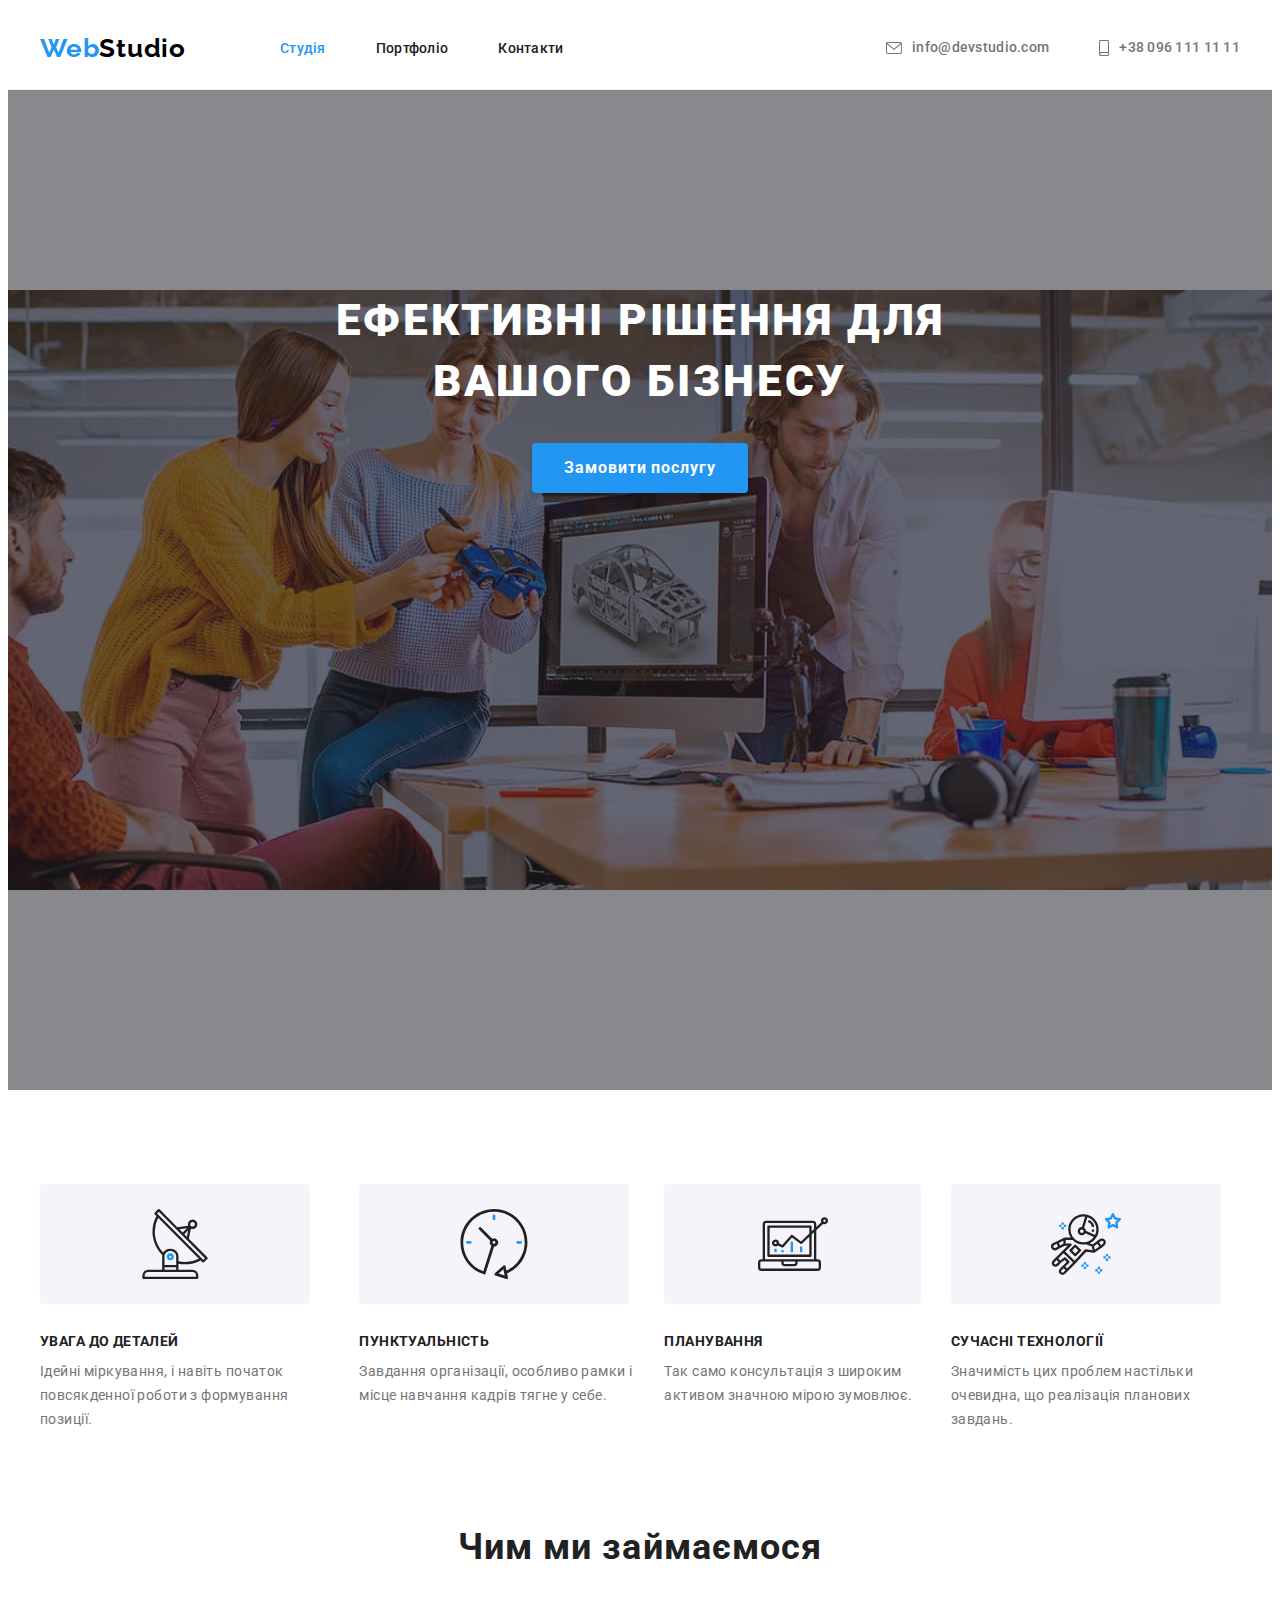
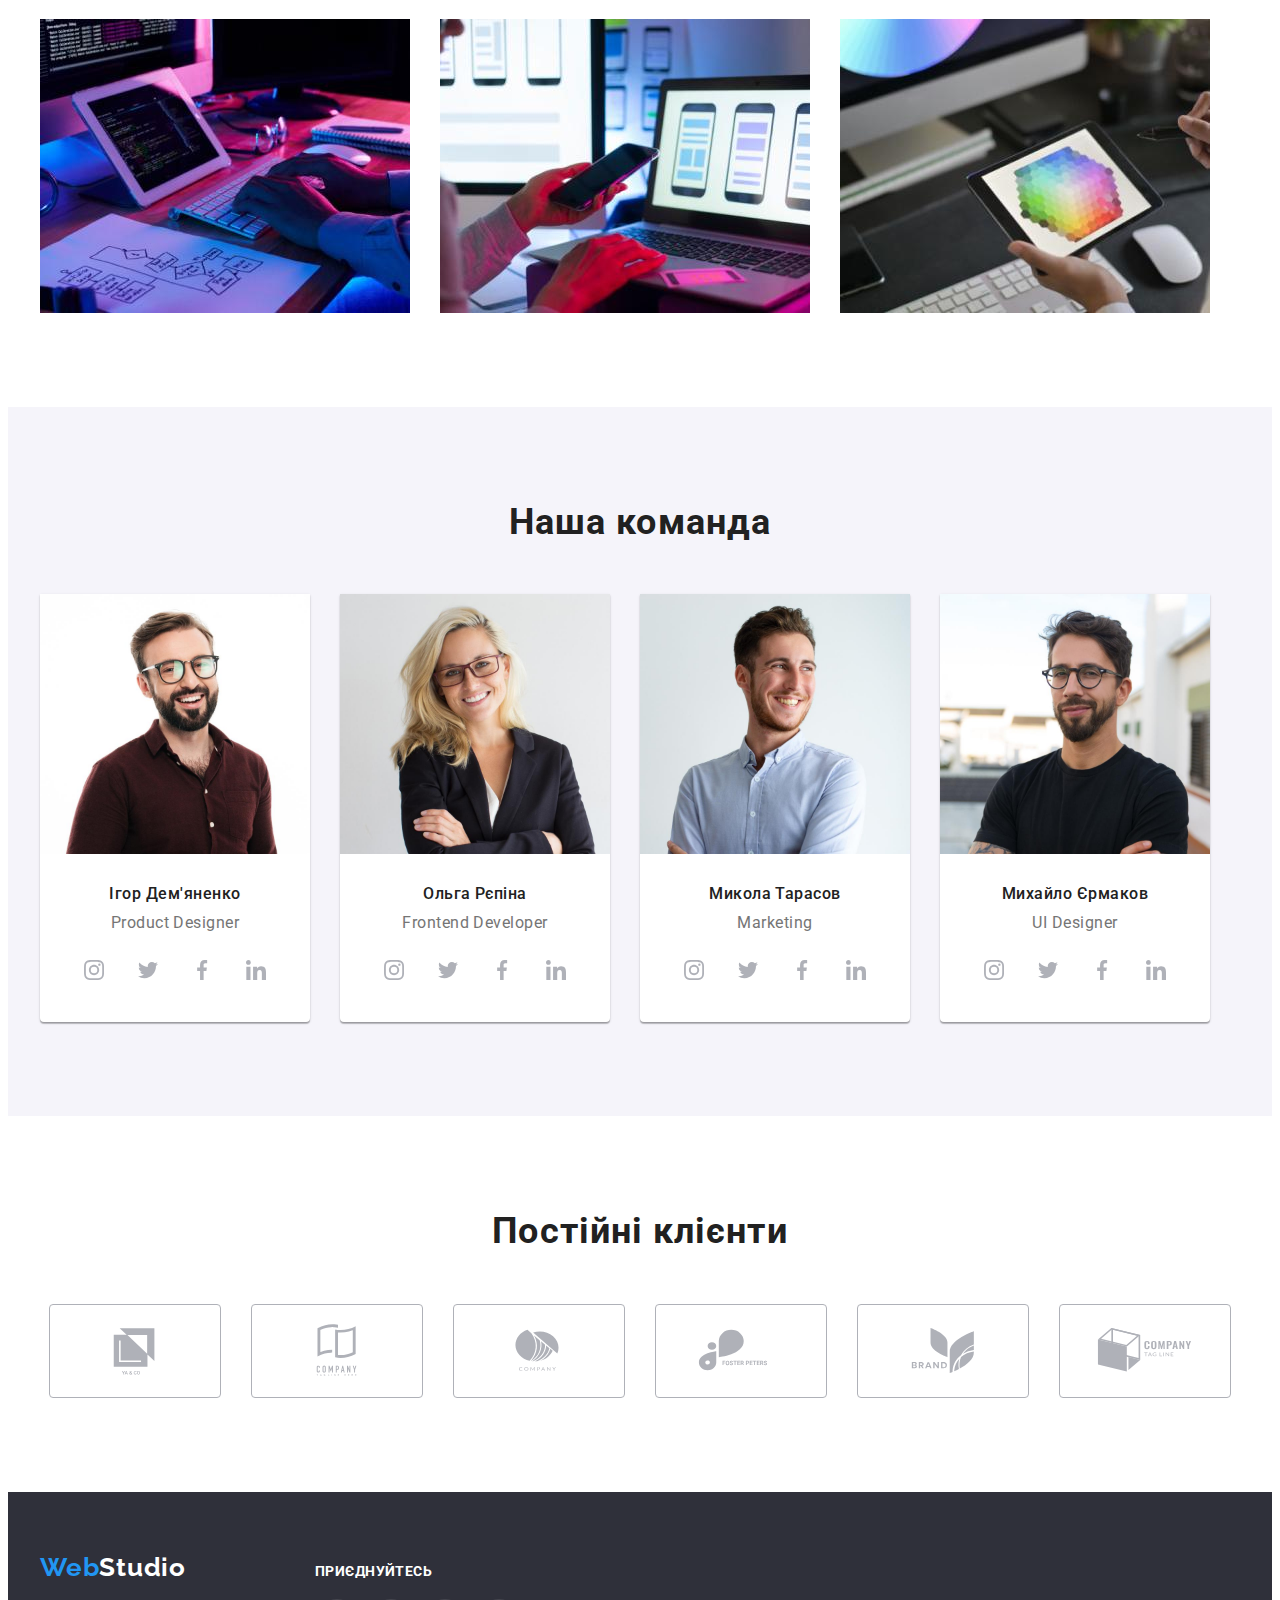
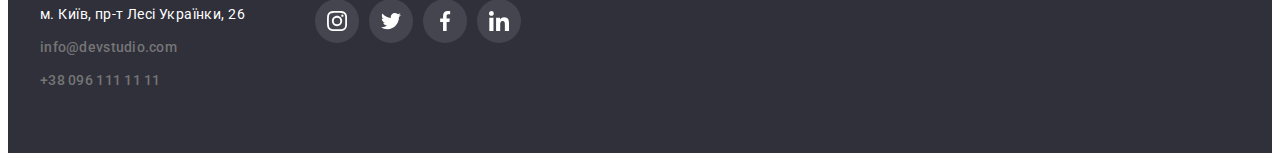
==== index.html @ 8e90090b "copied files from hw4" ====
<!DOCTYPE html>
<html lang="uk">
  <head>
    <meta charset="UTF-8" />
    <meta http-equiv="X-UA-Compatible" content="IE=edge" />
    <meta name="viewport" content="width=device-width, initial-scale=1.0" />
    <title>Студія</title>
    <link rel="preconnect" href="https://fonts.googleapis.com" />
    <link rel="preconnect" href="https://fonts.gstatic.com" crossorigin />
    <link
      href="https://fonts.googleapis.com/css2?family=Raleway:wght@700&family=Roboto:wght@400;500;700;900&display=swap"
      rel="stylesheet"
    />
    <link
      rel="stylesheet"
      href="https://cdnjs.cloudflare.com/ajax/libs/modern-normalize/1.1.0/modern-normalize.min.css"
      integrity="sha512-wpPYUAdjBVSE4KJnH1VR1HeZfpl1ub8YT/NKx4PuQ5NmX2tKuGu6U/JRp5y+Y8XG2tV+wKQpNHVUX03MfMFn9Q=="
      crossorigin="anonymous"
      referrerpolicy="no-referrer"
    />
    <link rel="stylesheet" href="./css/styles.css" />
  </head>
  <body>
    <!-- Header -->
    <header class="header">
      <nav class="container">
        <!-- Logo -->
        <a href="./index.html" class="logo">
          <span class="logo-header">Web</span>Studio
        </a>
        <ul class="nav-list">
          <li class="item">
            <a href="./index.html" class="list-link current">Студія</a>
          </li>
          <li class="item">
            <a href="./portfolio.html" class="list-link">Портфоліо</a>
          </li>
          <li class="item">
            <a href="./portfolio.html" class="list-link">Контакти</a>
          </li>
        </ul>
        <!-- Contacts -->
        <ul class="contact-list">
          <li class="item">
            <a href="mailto:info@devstudio.com" class="mail">
              <svg class="icon-envelope" width="16" height="12">
                <use href="./img/icons.svg#icon-envelope" />
              </svg>
              info@devstudio.com
            </a>
          </li>
          <li class="item">
            <a href="tel:+380961111111" class="phone">
              <svg class="icon-smartphone" width="10" height="16">
                <use href="./img/icons.svg#icon-smartphone" />
              </svg>
              +38 096 111 11 11
            </a>
          </li>
        </ul>
      </nav>
    </header>
    <!-- Main -->
    <main>
      <!-- Hero -->
      <section class="hero">
        <div class="container">
          <h1 class="hero-title">Ефективні рішення для вашого бізнесу</h1>
          <button type="button" class="hero-btn">Замовити послугу</button>
        </div>
      </section>
      <!-- Advatages -->
      <section class="advantages section-padding">
        <h2 class="visually-hidden">Переваги</h2>
        <div class="container">
          <ul class="advantages-list">
            <li class="item">
              <div class="advatages-icon">
                <svg class="icon-antenna" width="70" height="70">
                  <use href="./img/icons.svg#icon-antenna" />
                </svg>
              </div>
              <h3>Увага до деталей</h3>
              <p>
                Ідейні міркування, і навіть початок повсякденної роботи з
                формування позиції.
              </p>
            </li>
            <li class="item">
              <div class="advatages-icon">
                <svg class="icon-clock" width="70" height="70">
                  <use href="./img/icons.svg#icon-clock" />
                </svg>
              </div>
              <h3>Пунктуальність</h3>
              <p>
                Завдання організації, особливо рамки і місце навчання кадрів
                тягне у себе.
              </p>
            </li>
            <li class="item">
              <div class="advatages-icon">
                <svg class="icon-diagram" width="70" height="70">
                  <use href="./img/icons.svg#icon-diagram" />
                </svg>
              </div>
              <h3>Планування</h3>
              <p>
                Так само консультація з широким активом значною мірою зумовлює.
              </p>
            </li>
            <li class="item">
              <div class="advatages-icon">
                <svg class="icon-astronaut" width="70" height="70">
                  <use href="./img/icons.svg#icon-astronaut" />
                </svg>
              </div>
              <h3>Сучасні технології</h3>
              <p>
                Значимість цих проблем настільки очевидна, що реалізація
                планових завдань.
              </p>
            </li>
          </ul>
        </div>
      </section>
      <!-- Buisness occupation -->
      <section class="occupation">
        <div class="container">
          <h2>Чим ми займаємося</h2>
          <ul class="occupation-list">
            <li class="item">
              <img
                src="img/studio-img/example1.jpg"
                alt="web-development"
                width="370"
              />
            </li>
            <li class="item">
              <img
                src="img/studio-img/example2.jpg"
                alt="mobile-app-develepment"
                width="370"
              />
            </li>
            <li class="item">
              <img
                src="img/studio-img/example3.jpg"
                alt="webdesign"
                width="370"
              />
            </li>
          </ul>
        </div>
      </section>
      <!-- Team -->
      <section class="team">
        <div class="container">
          <h2>Наша команда</h2>
          <ul class="team-list">
            <li class="team-list-item">
              <img
                src="img/studio-img/productdesigner.jpg"
                alt="productdesigner"
                width="270"
              />
              <h3>Ігор Дем'яненко</h3>
              <p>Product Designer</p>
              <ul class="social-links">
                <li class="item">
                  <a
                    href="https://www.instagram.com/"
                    aria-label="Instagram"
                    target="_blank"
                    rel="noopener noreferrer nofollow"
                  >
                    <svg class="icon-instagram" width="20" height="20">
                      <use href="./img/icons.svg#icon-instagram" />
                    </svg>
                  </a>
                </li>
                <li class="item">
                  <a
                    href="https://twitter.com/"
                    aria-label="Twitter"
                    target="_blank"
                    rel="noopener noreferrer nofollow"
                  >
                    <svg class="icon-twitter" width="20" height="20">
                      <use href="./img/icons.svg#icon-twitter" />
                    </svg>
                  </a>
                </li>
                <li class="item">
                  <a
                    href="https://facebook.com/"
                    aria-label="Facebook"
                    target="_blank"
                    rel="noopener noreferrer nofollow"
                  >
                    <svg class="icon-facebook" width="20" height="20">
                      <use href="./img/icons.svg#icon-facebook" />
                    </svg>
                  </a>
                </li>
                <li class="item">
                  <a
                    href="https://de.linkedin.com/"
                    aria-label="LinkedIn"
                    target="_blank"
                    rel="noopener noreferrer nofollow"
                  >
                    <svg class="icon-linkedin" width="20" height="20">
                      <use href="./img/icons.svg#icon-linkedin" />
                    </svg>
                  </a>
                </li>
              </ul>
            </li>
            <li class="team-list-item">
              <img
                src="img/studio-img/frontdeveloper.jpg"
                alt="frontdeveloper"
                width="270"
              />
              <h3>Ольга Рєпіна</h3>
              <p>Frontend Developer</p>
              <ul class="social-links">
                <li class="item">
                  <a
                    href="https://www.instagram.com/"
                    aria-label="Instagram"
                    target="_blank"
                    rel="noopener noreferrer nofollow"
                  >
                    <svg class="icon-instagram" width="20" height="20">
                      <use href="./img/icons.svg#icon-instagram" />
                    </svg>
                  </a>
                </li>
                <li class="item">
                  <a
                    href="https://twitter.com/"
                    aria-label="Twitter"
                    target="_blank"
                    rel="noopener noreferrer nofollow"
                  >
                    <svg class="icon-twitter" width="20" height="20">
                      <use href="./img/icons.svg#icon-twitter" />
                    </svg>
                  </a>
                </li>
                <li class="item">
                  <a
                    href="https://facebook.com/"
                    aria-label="Facebook"
                    target="_blank"
                    rel="noopener noreferrer nofollow"
                  >
                    <svg class="icon-facebook" width="20" height="20">
                      <use href="./img/icons.svg#icon-facebook" />
                    </svg>
                  </a>
                </li>
                <li class="item">
                  <a
                    href="https://de.linkedin.com/"
                    aria-label="LinkedIn"
                    target="_blank"
                    rel="noopener noreferrer nofollow"
                  >
                    <svg class="icon-linkedin" width="20" height="20">
                      <use href="./img/icons.svg#icon-linkedin" />
                    </svg>
                  </a>
                </li>
              </ul>
            </li>
            <li class="team-list-item">
              <img
                src="img/studio-img/marketing.jpg"
                alt="marketing"
                width="270"
              />
              <h3>Микола Тарасов</h3>
              <p>Marketing</p>
              <ul class="social-links">
                <li class="item">
                  <a
                    href="https://www.instagram.com/"
                    aria-label="Instagram"
                    target="_blank"
                    rel="noopener noreferrer nofollow"
                  >
                    <svg class="icon-instagram" width="20" height="20">
                      <use href="./img/icons.svg#icon-instagram" />
                    </svg>
                  </a>
                </li>
                <li class="item">
                  <a
                    href="https://twitter.com/"
                    aria-label="Twitter"
                    target="_blank"
                    rel="noopener noreferrer nofollow"
                  >
                    <svg class="icon-twitter" width="20" height="20">
                      <use href="./img/icons.svg#icon-twitter" />
                    </svg>
                  </a>
                </li>
                <li class="item">
                  <a
                    href="https://facebook.com/"
                    aria-label="Facebook"
                    target="_blank"
                    rel="noopener noreferrer nofollow"
                  >
                    <svg class="icon-facebook" width="20" height="20">
                      <use href="./img/icons.svg#icon-facebook" />
                    </svg>
                  </a>
                </li>
                <li class="item">
                  <a
                    href="https://de.linkedin.com/"
                    aria-label="LinkedIn"
                    target="_blank"
                    rel="noopener noreferrer nofollow"
                  >
                    <svg class="icon-linkedin" width="20" height="20">
                      <use href="./img/icons.svg#icon-linkedin" />
                    </svg>
                  </a>
                </li>
              </ul>
            </li>
            <li class="team-list-item">
              <img
                src="img/studio-img/uidesigner.jpg"
                alt="uidesigner"
                width="270"
              />
              <h3>Михайло Єрмаков</h3>
              <p>UI Designer</p>
              <ul class="social-links">
                <li class="item">
                  <a
                    href="https://www.instagram.com/"
                    aria-label="Instagram"
                    target="_blank"
                    rel="noopener noreferrer nofollow"
                  >
                    <svg class="icon-instagram" width="20" height="20">
                      <use href="./img/icons.svg#icon-instagram" />
                    </svg>
                  </a>
                </li>
                <li class="item">
                  <a
                    href="https://twitter.com/"
                    aria-label="Twitter"
                    target="_blank"
                    rel="noopener noreferrer nofollow"
                  >
                    <svg class="icon-twitter" width="20" height="20">
                      <use href="./img/icons.svg#icon-twitter" />
                    </svg>
                  </a>
                </li>
                <li class="item">
                  <a
                    href="https://facebook.com/"
                    aria-label="Facebook"
                    target="_blank"
                    rel="noopener noreferrer nofollow"
                  >
                    <svg class="icon-facebook" width="20" height="20">
                      <use href="./img/icons.svg#icon-facebook" />
                    </svg>
                  </a>
                </li>
                <li class="item">
                  <a
                    href="https://de.linkedin.com/"
                    aria-label="LinkedIn"
                    target="_blank"
                    rel="noopener noreferrer nofollow"
                  >
                    <svg class="icon-linkedin" width="20" height="20">
                      <use href="./img/icons.svg#icon-linkedin" />
                    </svg>
                  </a>
                </li>
              </ul>
            </li>
          </ul>
        </div>
      </section>
      <section class="customers">
        <h2>Постійні клієнти</h2>
        <div class="container">
          <ul class="customers-list">
            <li class="item">
              <a href="#">
                <svg class="icon-company1" width="106" height="60">
                  <use href="./img/icons.svg#icon-company1" />
                </svg>
              </a>
            </li>
            <li class="item">
              <a href="#">
                <svg class="icon-company2" width="106" height="60">
                  <use href="./img/icons.svg#icon-company2" />
                </svg>
              </a>
            </li>
            <li class="item">
              <a href="#">
                <svg class="icon-company3" width="106" height="60">
                  <use href="./img/icons.svg#icon-company3" />
                </svg>
              </a>
            </li>
            <li class="item">
              <a href="#">
                <svg class="icon-company4" width="106" height="60">
                  <use href="./img/icons.svg#icon-company4" />
                </svg>
              </a>
            </li>
            <li class="item">
              <a href="#">
                <svg class="icon-company5" width="106" height="60">
                  <use href="./img/icons.svg#icon-company5" />
                </svg>
              </a>
            </li>
            <li class="item">
              <a href="#">
                <svg class="icon-company6" width="106" height="60">
                  <use href="./img/icons.svg#icon-company6" />
                </svg>
              </a>
            </li>
          </ul>
        </div>
      </section>
    </main>
    <!-- Footer -->
    <footer class="footer">
      <div class="container footer-flex">
        <div class="adress-flex">
          <a href="./index.html" class="logo">
            <span class="logo-footer">Web</span>Studio
          </a>
          <address class="adress">
            <ul class="footer-list">
              <li class="item">
                <a
                  href="https://goo.gl/maps/CPtrU1FHBa2aNyZL9"
                  target="_blank"
                  rel="noopener noreferrer nofollow"
                  class="google-adress"
                  >м. Київ, пр-т Лесі Українки, 26
                </a>
              </li>
              <li class="item">
                <a href="mailto:info@devstudio.com" class="mail footer-mail">
                  info@devstudio.com
                </a>
              </li>
              <li class="item">
                <a href="tel:+380961111111" class="phone footer-phone"
                  >+38 096 111 11 11</a
                >
              </li>
            </ul>
          </address>
        </div>
        <div class="join-us">
          <h2>приєднуйтесь</h2>
          <ul class="social-links footer-soclinks">
            <li class="item">
              <a
                href="https://www.instagram.com/"
                aria-label="Instagram"
                target="_blank"
                rel="noopener noreferrer nofollow"
              >
                <svg class="icon-instagram" width="20" height="20">
                  <use href="./img/icons.svg#icon-instagram" />
                </svg>
              </a>
            </li>
            <li class="item">
              <a
                href="https://twitter.com/"
                aria-label="Twitter"
                target="_blank"
                rel="noopener noreferrer nofollow"
              >
                <svg class="icon-twitter" width="20" height="20">
                  <use href="./img/icons.svg#icon-twitter" />
                </svg>
              </a>
            </li>
            <li class="item">
              <a
                href="https://facebook.com/"
                aria-label="Facebook"
                target="_blank"
                rel="noopener noreferrer nofollow"
              >
                <svg class="icon-facebook" width="20" height="20">
                  <use href="./img/icons.svg#icon-facebook" />
                </svg>
              </a>
            </li>
            <li class="item">
              <a
                href="https://de.linkedin.com/"
                aria-label="LinkedIn"
                target="_blank"
                rel="noopener noreferrer nofollow"
              >
                <svg class="icon-linkedin" width="20" height="20">
                  <use href="./img/icons.svg#icon-linkedin" />
                </svg>
              </a>
            </li>
          </ul>
        </div>
      </div>
    </footer>
  </body>
</html>
---- css/styles.css ----
:root {
  --primary-text-color: #757575;
  --secondary-text-color: #212121;
  --nav-background-color: #ffffff;
  --dark-background-color: #2f303a;
  --secondary-bg-color: #f5f4fa;
  --accent-color: #2196f3;
  --accent-color-hover: #188ce8;
  --logo-color: #000000;
  --border-param: 1px solid #eeeeee;
  --soc-links-bgc: #afb1b8;
  --footer-bgc-soc: rgba(255, 255, 255, 0.1);
  --customer-link-color: #afb1b8;
}

body {
  color: var(--primary-text-color);
  background-color: var(--nav-background-color);
  font-family: "Roboto", sans-serif;
}

img {
  display: block;
}
/* hidden elements */
.visually-hidden {
  position: absolute;
  white-space: nowrap;
  width: 1px;
  height: 1px;
  overflow: hidden;
  border: 0;
  padding: 0;
  clip: rect(0 0 0 0);
  clip-path: inset(50%);
  margin: -1px;
}
/* studio styles */
.container {
  margin: 0 auto;
  width: 1200px;
  padding-left: 15px;
  padding-right: 15px;
  /* outline: 1px solid red; */
}

/* nav styles */
.header {
  border-bottom: var(--border-param);
}
.header > .container {
  display: flex;
  align-items: center;
}
.nav-list {
  display: flex;
  margin-top: 0;
  margin-left: 94px;
  padding-left: 0;
}
.nav-list > .item:not(:last-child) {
  margin-right: 50px;
}
.logo {
  color: var(--logo-color);

  text-decoration: none;
  font-family: "Raleway";
  font-weight: 700;
  font-size: 26px;
  line-height: 1.2;
  letter-spacing: 0.03em;
}
.logo-header {
  color: var(--accent-color);
}
.nav-list,
.contact-list,
.footer-list {
  list-style: none;
  margin-bottom: 0;
}
.nav-list .list-link {
  color: var(--secondary-text-color);

  font-weight: 500;
  text-decoration: none;
  font-size: 14px;
  line-height: 1.2;
  letter-spacing: 0.02em;

  display: block;
  padding-top: 32px;
  padding-bottom: 32px;
}
.nav-list .list-link.current {
  color: var(--accent-color);
}

.nav-list .list-link:focus,
.nav-list .list-link:hover,
.nav-list .list-link:active {
  color: var(--accent-color);
}
.contact-list {
  display: flex;
  margin-left: auto;
  margin-top: 0;
  padding-left: 0;
}

.contact-list > .item:not(:last-child) {
  margin-right: 50px;
}

.mail,
.phone {
  color: var(--primary-text-color);

  font-weight: 500;
  text-decoration: none;
  font-size: 14px;
  line-height: 1.14;
  letter-spacing: 0.02em;

  display: inline-flex;
  align-items: center;
  padding-top: 32px;
  padding-bottom: 32px;
}

.icon-envelope,
.icon-smartphone {
  margin-right: 10px;
  fill: currentColor;
}
.mail:focus,
.mail:hover,
.phone:focus,
.phone:hover {
  color: var(--accent-color);
}

/* main styles */
.section-padding {
  padding-top: 94px;
  padding-bottom: 94px;
}
/* hero styles */
.hero {
  max-width: 1600px;
  height: 600px;
  background-color: #c4c4c4;
  background-image: linear-gradient(
      to right,
      rgba(47, 48, 58, 0.4),
      rgba(47, 48, 58, 0.4)
    ),
    url("../img/studio-img/hero-img.jpg");
  background-repeat: no-repeat;
  background-position: center;
  margin: 0 auto;
  padding-top: 200px;
  padding-bottom: 200px;
}

.hero > .container {
  text-align: center;
}
.hero-title {
  font-weight: 900;
  font-size: 44px;
  line-height: 1.4;
  letter-spacing: 0.06em;
  text-transform: uppercase;
  max-width: 696px;
  color: var(--nav-background-color);

  margin-top: 0;
  margin-right: auto;
  margin-bottom: 30px;
  margin-left: auto;
}
.hero-btn {
  color: var(--nav-background-color);
  background-color: var(--accent-color);

  font-family: "Roboto";
  font-style: normal;
  font-weight: 700;
  font-size: 16px;
  line-height: 1.88;
  text-align: center;
  letter-spacing: 0.06em;

  cursor: pointer;
  box-shadow: 0px 4px 4px rgba(0, 0, 0, 0.15);
  border-radius: 4px;
  border: 1px transparent;

  padding: 10px 32px;
}
.hero-btn:focus,
.hero-btn:hover {
  background-color: var(--accent-color-hover);
  box-shadow: 0px 4px 4px rgba(0, 0, 0, 0.15);
  border-radius: 4px;
}

/* Advatages styles */
.advantages-list {
  list-style: none;

  display: flex;
  gap: 30px;
  margin-top: 0;
  margin-bottom: 0;
  padding-left: 0;
}
.advantages-list > .item {
  flex-basis: calc((100%-90px) / 4);
}
.advatages-icon {
  background-color: var(--secondary-bg-color);
  border-radius: 4px;

  display: flex;
  justify-content: center;
  align-items: center;
  height: 120px;
  max-width: 270px;
  margin-bottom: 30px;
}

.advantages-list h3 {
  color: var(--secondary-text-color);

  font-weight: 700;
  font-size: 14px;
  line-height: 1.14;
  letter-spacing: 0.03em;
  text-transform: uppercase;

  margin-top: 0;
  margin-bottom: 10px;
}
.advantages-list p {
  font-size: 14px;
  line-height: 1.71;
  letter-spacing: 0.03em;

  margin-top: 0;
  margin-bottom: 0;
}
/* occupation styles */
.occupation {
  padding-bottom: 94px;
}
.occupation .occupation-list {
  list-style: none;

  display: flex;
  gap: 30px;
  margin-top: 0;
  margin-bottom: 0;
  padding-left: 0;
}
.occupation-list > .item {
  flex-basis: calc((100%-60px) / 3);
}

.occupation h2 {
  color: var(--secondary-text-color);

  font-weight: 700;
  font-size: 36px;
  line-height: 1.2;
  text-align: center;
  letter-spacing: 0.03em;

  margin-top: 0;
  margin-bottom: 50px;
}

/* team styles */
.team {
  color: var(--secondary-text-color);
  background-color: var(--secondary-bg-color);
  padding-top: 94px;
  padding-bottom: 94px;
}

.team-list {
  list-style: none;

  display: flex;
  gap: 30px;
  margin-top: 0;
  margin-bottom: 0;
  padding-left: 0;
}

.team-list-item {
  background-color: var(--nav-background-color);
  box-shadow: 0px 1px 3px rgba(0, 0, 0, 0.12), 0px 1px 1px rgba(0, 0, 0, 0.14),
    0px 2px 1px rgba(0, 0, 0, 0.2);
  border-radius: 0px 0px 4px 4px;

  text-align: center;
  flex-basis: calc((100%-90px) / 4);
}

.team h2 {
  font-weight: 700;
  font-size: 36px;
  line-height: 1.2;
  text-align: center;
  letter-spacing: 0.03em;

  margin-top: 0;
  margin-bottom: 50px;
}

.team-list-item img {
  margin-bottom: 30px;
}
.team-list h3 {
  font-weight: 500;
  font-size: 16px;
  line-height: 1.2;
  letter-spacing: 0.03em;

  margin-top: 0;
  margin-bottom: 10px;
}
.team-list p {
  font-size: 16px;
  line-height: 1.2;
  letter-spacing: 0.03em;
  color: var(--primary-text-color);

  margin-top: 0;
  margin-bottom: 16px;
}
.social-links {
  list-style: none;
  display: flex;
  gap: 10px;
  justify-content: center;
  padding-left: 0;
  margin-bottom: 30px;
}

.social-links > .item a {
  display: inline-flex;
  padding: 12px 12px;
  color: var(--soc-links-bgc);
}
.social-links > .item a:hover,
.social-links > .item a:focus {
  border-radius: 50%;
  color: var(--nav-background-color);
  background-color: var(--accent-color);
}
.icon-instagram,
.icon-twitter,
.icon-facebook,
.icon-linkedin {
  fill: currentColor;
}

/* customers styles */
.customers {
  color: var(--secondary-text-color);

  padding-top: 94px;
  padding-bottom: 94px;
}
.customers h2 {
  font-weight: 700;
  font-size: 36px;
  line-height: 1.2;
  text-align: center;
  letter-spacing: 0.03em;

  margin-top: 0;
  margin-bottom: 50px;
}
.customers-list {
  list-style: none;

  display: flex;
  padding-left: 0;
  margin-bottom: 0;
  margin-top: 0;
  gap: 30px;
  justify-content: center;
}
.customers-list > .item a {
  color: var(--customer-link-color);

  display: inline-flex;
  padding: 16px 32px;
  border: 1px solid #afb1b8;
  border-radius: 4px;
}
.customers-list > .item a:hover,
.customers-list > .item a:focus {
  color: var(--accent-color);
  border: 1px solid var(--accent-color);
}
.icon-company1,
.icon-company2,
.icon-company3,
.icon-company4,
.icon-company5,
.icon-company6 {
  fill: currentColor;
}
/* footer styles */
.footer {
  background-color: var(--dark-background-color);
  padding-top: 60px;
  padding-bottom: 60px;
}
.footer-flex {
  display: flex;
  align-items: baseline;
}
.footer .logo {
  color: var(--nav-background-color);

  display: inline-block;
  margin-bottom: 20px;
}
.logo-footer {
  color: var(--accent-color);
}
.adress {
  font-family: "Roboto";
  font-style: normal;
  font-size: 14px;
  line-height: 1.71;
  letter-spacing: 0.03em;
  color: var(--nav-background-color);

  margin-top: 0;
}

.footer-list {
  margin-top: 0;
  padding-left: 0;
}

.footer-list > .item:not(:last-child) {
  margin-bottom: 9px;
}

.footer-mail,
.footer-phone {
  padding: 0;
}
.footer-list .google-adress {
  font-family: "Roboto";
  font-style: normal;
  font-weight: 400;
  font-size: 14px;
  line-height: 1.71;
  letter-spacing: 0.03em;
  text-decoration: none;

  color: var(--nav-background-color);
}
.google-adress:focus,
.google-adress:hover {
  color: var(--accent-color);
}

.join-us {
  max-width: 206px;
  margin-left: 70px;
}
.join-us h2 {
  font-weight: 700;
  font-size: 14px;
  line-height: calc(16px / 14px);
  letter-spacing: 0.03em;
  text-transform: uppercase;

  color: var(--nav-background-color);

  margin-top: 0;
  margin-bottom: 20px;
}
.footer-soclinks {
  margin-top: 0;
  margin-bottom: 0;
}
.footer-soclinks a {
  background-color: var(--footer-bgc-soc);
  border-radius: 50%;
}
.footer-soclinks .icon-instagram,
.footer-soclinks .icon-twitter,
.footer-soclinks .icon-facebook,
.footer-soclinks .icon-linkedin {
  fill: var(--nav-background-color);
}
/* portfolio styles */
.gallery-filter-list {
  list-style: none;

  display: flex;
  justify-content: center;
  margin-top: 0;
  margin-bottom: 50px;
  padding-left: 0;
}

.gallery-filter-list > .item + .item {
  margin-left: 8px;
}
.gallery-filter button {
  color: var(--secondary-text-color);
  background-color: var(--secondary-bg-color);

  font-family: "Roboto";
  font-weight: 500;
  font-size: 16px;
  line-height: 1.62;
  text-align: center;
  letter-spacing: 0.03em;
  cursor: pointer;
  border-radius: 4px;
  border: 1px transparent;

  padding: 6px 22px;
}
.gallery-filter button:focus,
.gallery-filter button:hover,
.gallery-filter button:active {
  background-color: var(--accent-color);
  color: var(--nav-background-color);
  box-shadow: 0px 3px 1px rgba(0, 0, 0, 0.1), 0px 1px 2px rgba(0, 0, 0, 0.08),
    0px 2px 2px rgba(0, 0, 0, 0.12);
}
.gallery-portfolio-list {
  list-style: none;
  background-color: var(--nav-background-color);

  display: flex;
  flex-wrap: wrap;
  /* justify-content: space-between; */
  gap: 30px;
  padding-left: 0;
  margin-top: 0;
  margin-bottom: 0;
}
.gallery-portfolio-list > .item {
  flex-basis: calc((100%-60px) / 3);
  max-width: 370px;
}
.gallery-portfolio-list > .item a {
  display: inline-block;
  text-decoration: none;
}
.gallery-portfolio-list > .item a:hover,
.gallery-portfolio-list > .item a:focus {
  box-shadow: 0px 1px 1px rgba(0, 0, 0, 0.12), 0px 4px 4px rgba(0, 0, 0, 0.06),
    1px 4px 6px rgba(0, 0, 0, 0.16);
}
.portfolio-descr {
  border-bottom: var(--border-param);
  border-left: var(--border-param);
  border-right: var(--border-param);

  padding: 20px 24px;
  margin-top: 0;
  margin-bottom: 0;
}

.gallery-portfolio-list h2 {
  color: var(--secondary-text-color);

  font-weight: 700;
  font-size: 18px;
  line-height: 2;
  letter-spacing: 0.06em;

  margin-top: 0;
  margin-bottom: 4px;
}
.gallery-portfolio-list p {
  color: var(--primary-text-color);

  font-size: 16px;
  line-height: 1.9;
  letter-spacing: 0.03em;

  margin-top: 0;
  margin-bottom: 0;
}
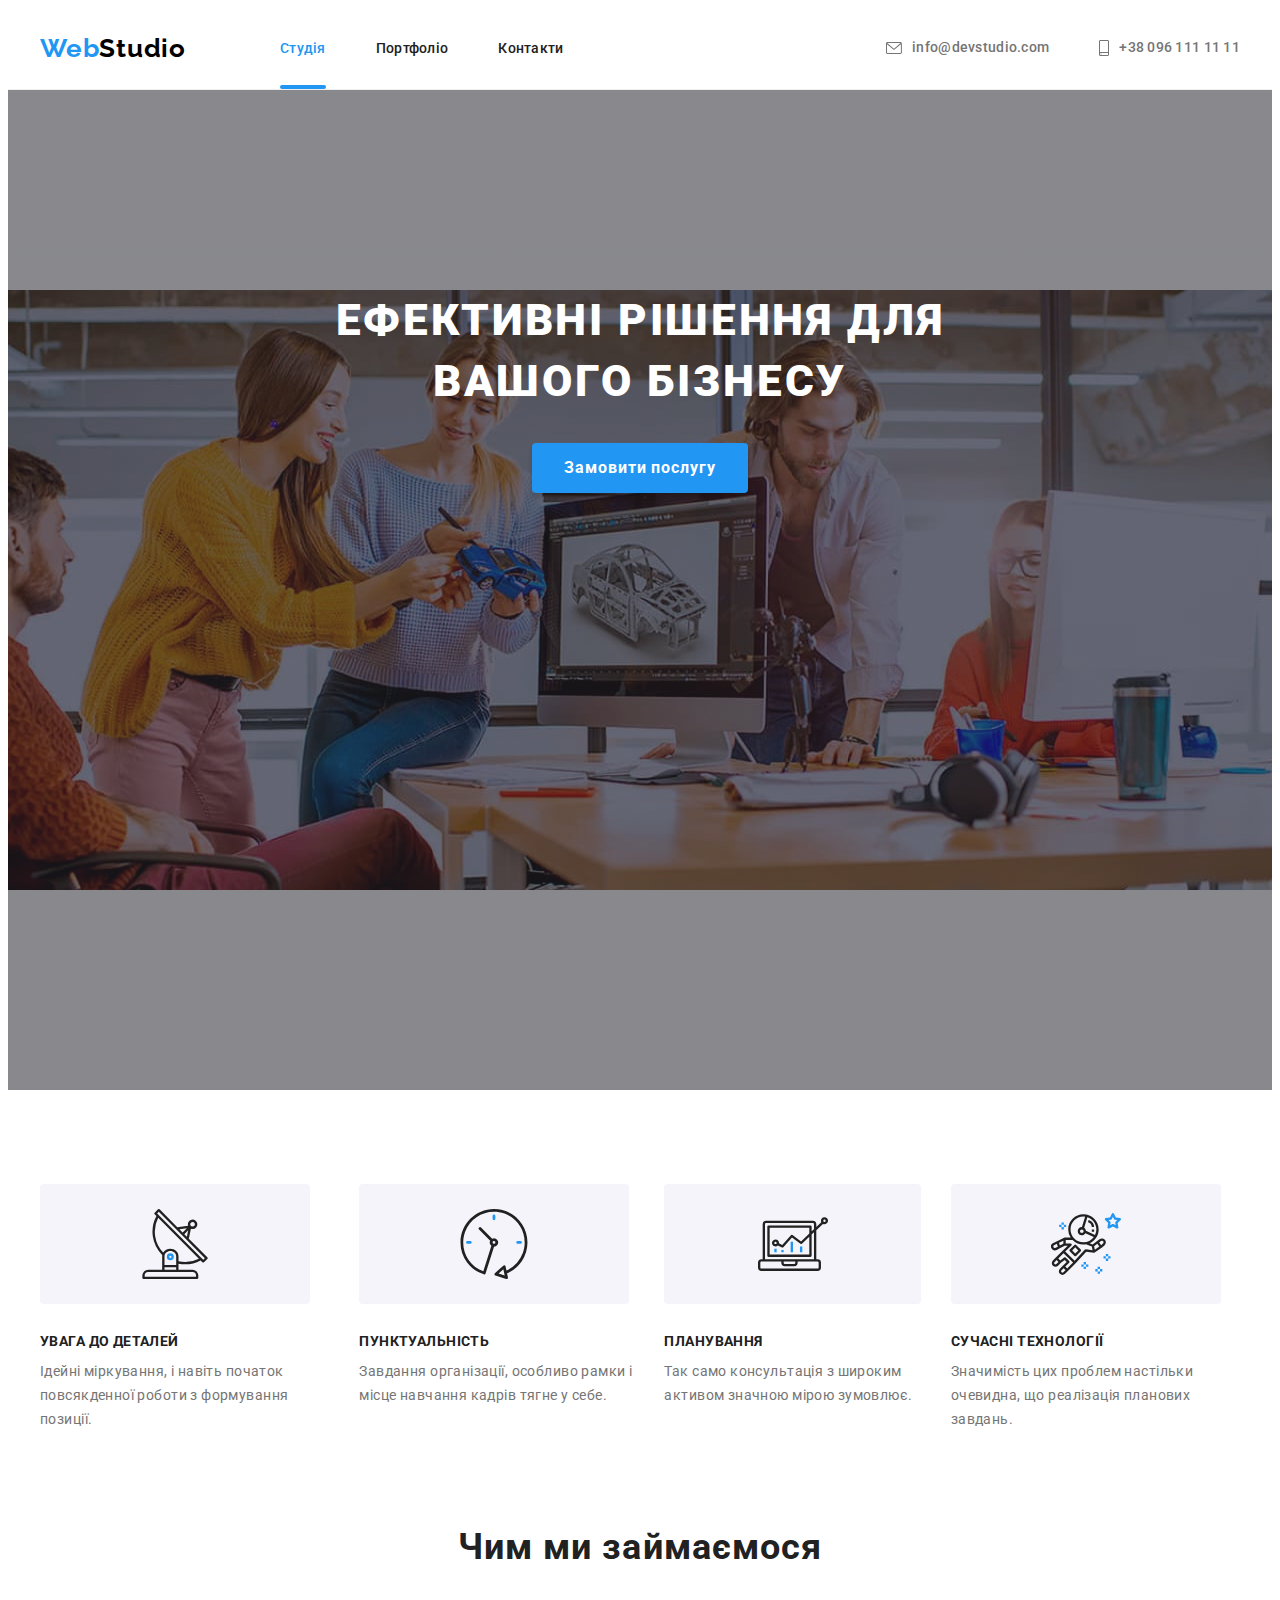
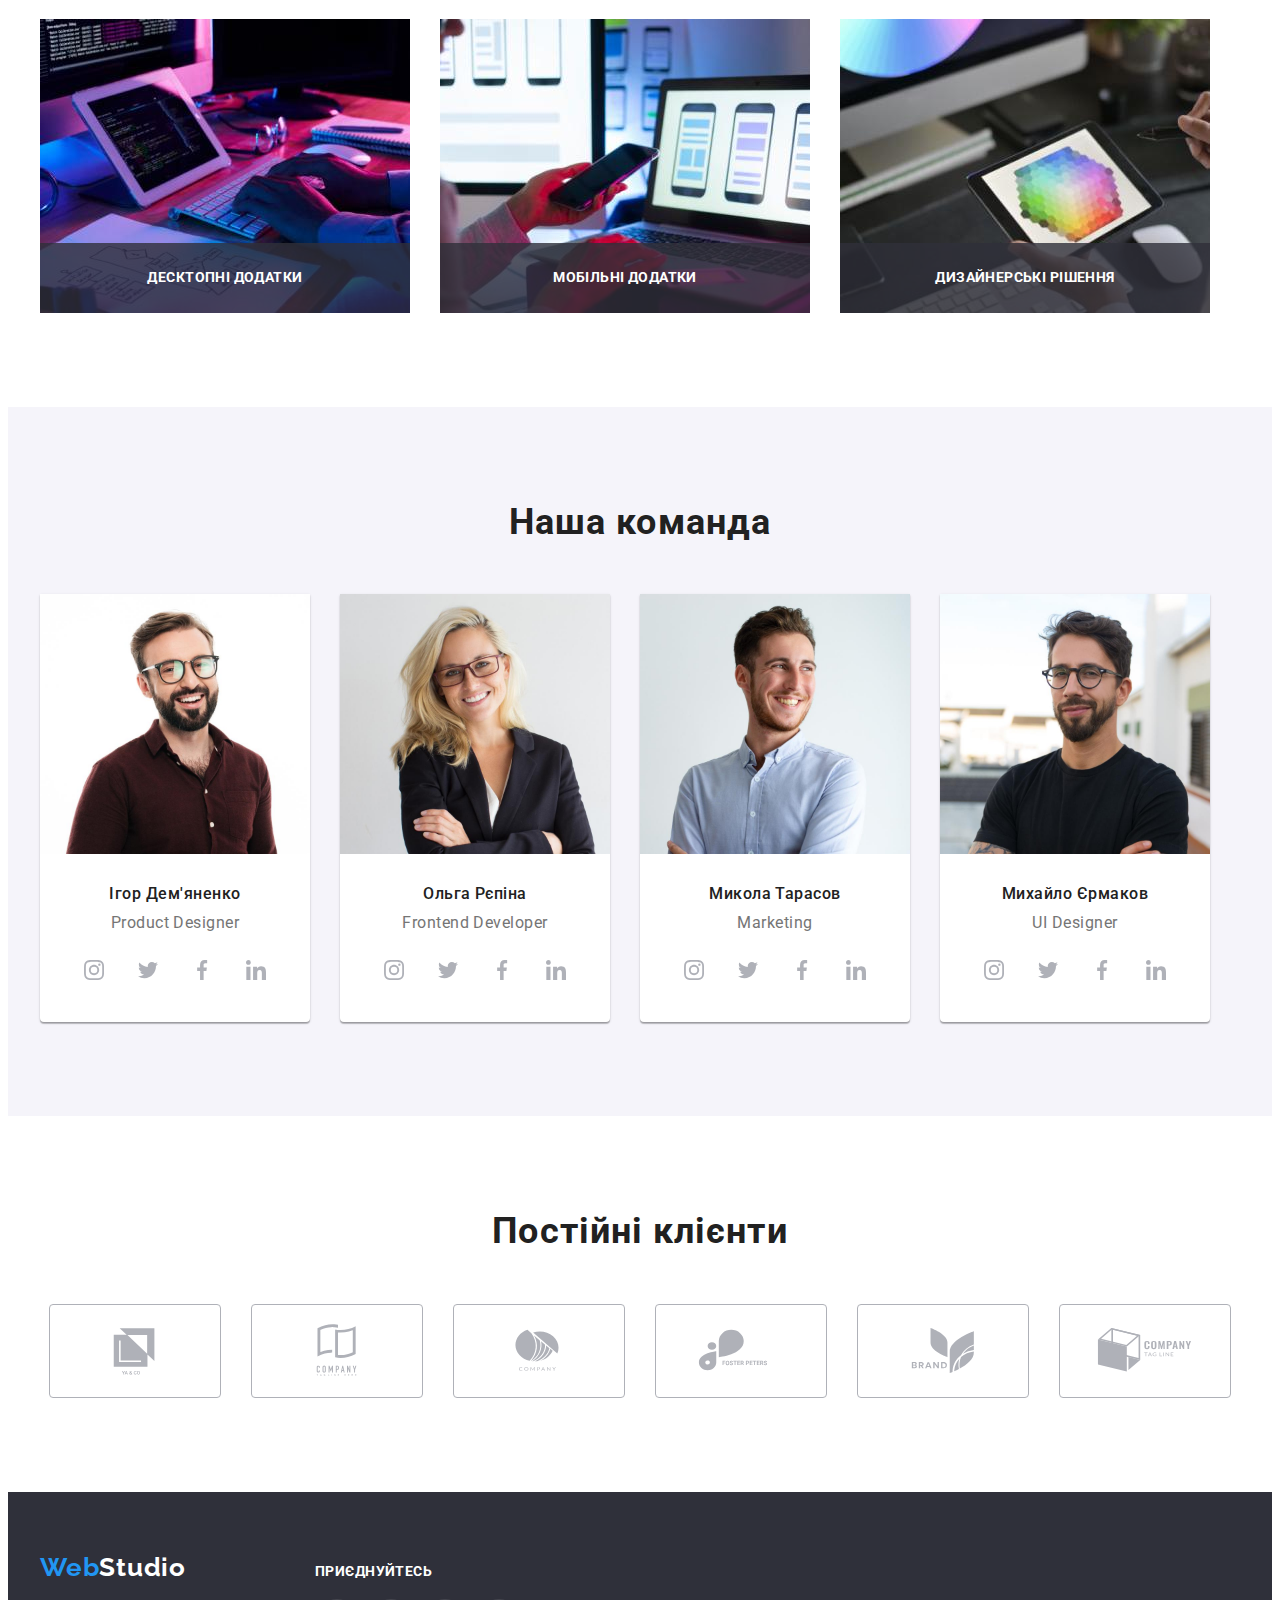
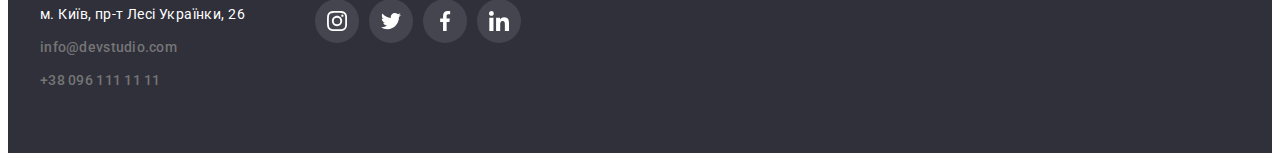
==== commit abf66ed9: "css and html update" ====
--- a/index.html
+++ b/index.html
@@ -130,25 +130,34 @@
           <h2>Чим ми займаємося</h2>
           <ul class="occupation-list">
             <li class="item">
-              <img
-                src="img/studio-img/example1.jpg"
-                alt="web-development"
-                width="370"
-              />
-            </li>
-            <li class="item">
-              <img
-                src="img/studio-img/example2.jpg"
-                alt="mobile-app-develepment"
-                width="370"
-              />
-            </li>
-            <li class="item">
-              <img
-                src="img/studio-img/example3.jpg"
-                alt="webdesign"
-                width="370"
-              />
+              <div class="occupation-thumb">
+                <img
+                  src="img/studio-img/example1.jpg"
+                  alt="web-development"
+                  width="370"
+                />
+                <div class="occup-descr"><p>Десктопні додатки</p></div>
+              </div>
+            </li>
+            <li class="item">
+              <div class="occupation-thumb">
+                <img
+                  src="img/studio-img/example2.jpg"
+                  alt="mobile-app-develepment"
+                  width="370"
+                />
+                <div class="occup-descr"><p>Мобільні додатки</p></div>
+              </div>
+            </li>
+            <li class="item">
+              <div class="occupation-thumb">
+                <img
+                  src="img/studio-img/example3.jpg"
+                  alt="webdesign"
+                  width="370"
+                />
+                <div class="occup-descr"><p>Дизайнерські рішення</p></div>
+              </div>
             </li>
           </ul>
         </div>
--- a/css/styles.css
+++ b/css/styles.css
@@ -11,6 +11,8 @@
   --soc-links-bgc: #afb1b8;
   --footer-bgc-soc: rgba(255, 255, 255, 0.1);
   --customer-link-color: #afb1b8;
+  --hover-time-func: cubic-bezier(0.4, 0, 0.2, 1);
+  --bgc-overlay: rgba(33, 150, 243, 0.9);
 }
 
 body {
@@ -81,20 +83,19 @@
   margin-bottom: 0;
 }
 .nav-list .list-link {
-  color: var(--secondary-text-color);
-
-  font-weight: 500;
-  text-decoration: none;
-  font-size: 14px;
-  line-height: 1.2;
-  letter-spacing: 0.02em;
-
+  position: relative;
   display: block;
   padding-top: 32px;
   padding-bottom: 32px;
-}
-.nav-list .list-link.current {
-  color: var(--accent-color);
+
+  color: var(--secondary-text-color);
+  font-weight: 500;
+  text-decoration: none;
+  font-size: 14px;
+  line-height: 1.2;
+  letter-spacing: 0.02em;
+
+  transition: color 250ms var(--hover-time-func);
 }
 
 .nav-list .list-link:focus,
@@ -102,6 +103,23 @@
 .nav-list .list-link:active {
   color: var(--accent-color);
 }
+
+.nav-list .list-link.current {
+  color: var(--accent-color);
+}
+
+.nav-list .list-link.current::after {
+  content: "";
+  position: absolute;
+  display: block;
+  left: 0;
+  bottom: 0;
+  width: 100%;
+  height: 4px;
+  border-radius: 4px;
+  background-color: var(--accent-color);
+}
+
 .contact-list {
   display: flex;
   margin-left: auto;
@@ -115,18 +133,19 @@
 
 .mail,
 .phone {
-  color: var(--primary-text-color);
-
-  font-weight: 500;
-  text-decoration: none;
-  font-size: 14px;
-  line-height: 1.14;
-  letter-spacing: 0.02em;
-
   display: inline-flex;
   align-items: center;
   padding-top: 32px;
   padding-bottom: 32px;
+
+  font-weight: 500;
+  text-decoration: none;
+  font-size: 14px;
+  line-height: 1.14;
+  letter-spacing: 0.02em;
+  color: var(--primary-text-color);
+
+  transition: color 250ms var(--hover-time-func);
 }
 
 .icon-envelope,
@@ -182,8 +201,7 @@
   margin-left: auto;
 }
 .hero-btn {
-  color: var(--nav-background-color);
-  background-color: var(--accent-color);
+  padding: 10px 32px;
 
   font-family: "Roboto";
   font-style: normal;
@@ -192,19 +210,20 @@
   line-height: 1.88;
   text-align: center;
   letter-spacing: 0.06em;
-
   cursor: pointer;
   box-shadow: 0px 4px 4px rgba(0, 0, 0, 0.15);
   border-radius: 4px;
   border: 1px transparent;
-
-  padding: 10px 32px;
+  color: var(--nav-background-color);
+  background-color: var(--accent-color);
+
+  transition: background-color 250ms var(--hover-time-func),
+    box-shadow 250ms var(--hover-time-func);
 }
 .hero-btn:focus,
 .hero-btn:hover {
   background-color: var(--accent-color-hover);
   box-shadow: 0px 4px 4px rgba(0, 0, 0, 0.15);
-  border-radius: 4px;
 }
 
 /* Advatages styles */
@@ -282,6 +301,30 @@
   margin-bottom: 50px;
 }
 
+.occupation-thumb {
+  position: relative;
+}
+.occup-descr {
+  position: absolute;
+  left: 0;
+  bottom: 0;
+  width: 100%;
+
+  background: rgba(47, 48, 58, 0.8);
+}
+.occup-descr p {
+  padding-top: 27px;
+  padding-bottom: 27px;
+  margin: 0;
+
+  font-weight: 700;
+  font-size: 14px;
+  line-height: 1.14;
+  text-align: center;
+  letter-spacing: 0.03em;
+  text-transform: uppercase;
+  color: var(--nav-background-color);
+}
 /* team styles */
 .team {
   color: var(--secondary-text-color);
@@ -355,10 +398,13 @@
   display: inline-flex;
   padding: 12px 12px;
   color: var(--soc-links-bgc);
+  border-radius: 50%;
+
+  transition: color 250ms var(--hover-time-func),
+    background-color 250ms var(--hover-time-func);
 }
 .social-links > .item a:hover,
 .social-links > .item a:focus {
-  border-radius: 50%;
   color: var(--nav-background-color);
   background-color: var(--accent-color);
 }
@@ -397,12 +443,14 @@
   justify-content: center;
 }
 .customers-list > .item a {
-  color: var(--customer-link-color);
-
   display: inline-flex;
   padding: 16px 32px;
   border: 1px solid #afb1b8;
   border-radius: 4px;
+  color: var(--customer-link-color);
+
+  transition: color 250ms var(--hover-time-func),
+    border 250ms var(--hover-time-func);
 }
 .customers-list > .item a:hover,
 .customers-list > .item a:focus {
@@ -470,6 +518,8 @@
   text-decoration: none;
 
   color: var(--nav-background-color);
+
+  transition: color 250ms var(--hover-time-func);
 }
 .google-adress:focus,
 .google-adress:hover {
@@ -535,6 +585,10 @@
   border: 1px transparent;
 
   padding: 6px 22px;
+
+  transition: color 250ms var(--hover-time-func),
+    background-color 250ms var(--hover-time-func),
+    box-shadow 250ms var(--hover-time-func);
 }
 .gallery-filter button:focus,
 .gallery-filter button:hover,
@@ -544,13 +598,13 @@
   box-shadow: 0px 3px 1px rgba(0, 0, 0, 0.1), 0px 1px 2px rgba(0, 0, 0, 0.08),
     0px 2px 2px rgba(0, 0, 0, 0.12);
 }
+/* PORTFOLIO LIST STYLES */
 .gallery-portfolio-list {
   list-style: none;
   background-color: var(--nav-background-color);
 
   display: flex;
   flex-wrap: wrap;
-  /* justify-content: space-between; */
   gap: 30px;
   padding-left: 0;
   margin-top: 0;
@@ -563,12 +617,45 @@
 .gallery-portfolio-list > .item a {
   display: inline-block;
   text-decoration: none;
+
+  transition: box-shadow 250ms var(--hover-time-func),
+    transform 250ms var(--hover-time-func);
 }
 .gallery-portfolio-list > .item a:hover,
 .gallery-portfolio-list > .item a:focus {
   box-shadow: 0px 1px 1px rgba(0, 0, 0, 0.12), 0px 4px 4px rgba(0, 0, 0, 0.06),
     1px 4px 6px rgba(0, 0, 0, 0.16);
 }
+
+.portfolio-thumb {
+  position: relative;
+  overflow: hidden;
+}
+.portfolio-overlay {
+  position: absolute;
+  left: 0;
+  top: 0;
+  width: 100%;
+  height: 100%;
+  padding: 63px 24px;
+  transform: translateY(100%);
+
+  font-family: "Roboto";
+
+  font-weight: 400;
+  font-size: 18px;
+  line-height: 1.56;
+  letter-spacing: 0.03em;
+  color: var(--nav-background-color);
+  background-color: var(--bgc-overlay);
+
+  transition: transform 250ms var(--hover-time-func);
+}
+.gallery-portfolio-list > .item a:hover .portfolio-overlay,
+.gallery-portfolio-list > .item a:focus .portfolio-overlay {
+  transform: translateY(0);
+}
+
 .portfolio-descr {
   border-bottom: var(--border-param);
   border-left: var(--border-param);
